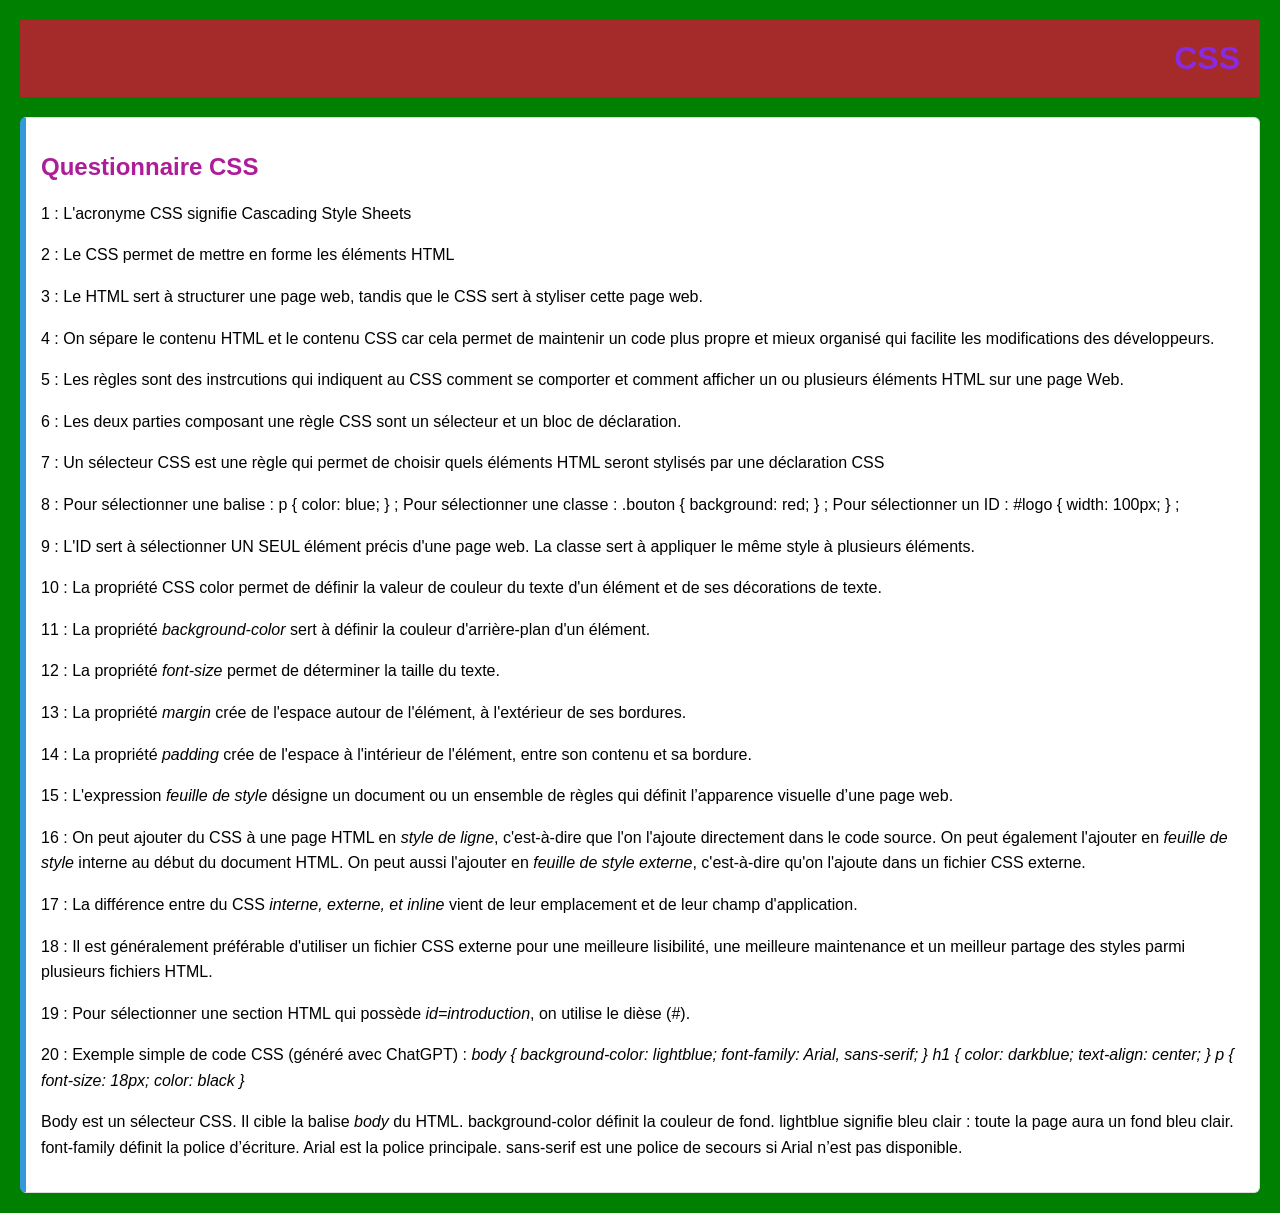
==== cssdecouverte.htm @ 3b2371d4 "Add files via upload" ====
<!DOCTYPE html>

<html>
<head>
    <title>CSS DECOUVERTE</title>
</head>

<link rel="stylesheet" href="nour.css">

<body>

    <header>
        <h1>CSS</h1>
    </header>


    <section id="intro">
        <h2>Questionnaire CSS</h2>

        <p>1 : L'acronyme CSS signifie Cascading Style Sheets</p>
        <p>2 : Le CSS permet de mettre en forme les éléments HTML</p>
        <p>3 : Le HTML sert à structurer une page web, tandis que le CSS sert à styliser cette page web. </p>
        <p>4 : On sépare le contenu HTML et le contenu CSS car cela permet de maintenir un code plus propre et mieux organisé qui facilite les modifications des développeurs.</p> 
        <p>5 : Les règles sont des instrcutions qui indiquent au CSS comment se comporter et comment afficher un ou plusieurs éléments HTML sur une page Web. </p>
        <p>6 : Les deux parties composant une règle CSS sont un sélecteur et un bloc de déclaration.</p>
        <p>7 : Un sélecteur CSS est une règle qui permet de choisir quels éléments HTML seront stylisés par une déclaration CSS</p>
        <p>8 : Pour sélectionner une balise : p { color: blue; } ;
           
            Pour sélectionner une classe : .bouton { background: red; } ;

            Pour sélectionner un ID : #logo { width: 100px; } ; </p>
        <p>9 : L'ID sert à sélectionner UN SEUL élément précis d'une page web.
               La classe sert à appliquer le même style à plusieurs éléments.</p>   
        <p>10 : La propriété CSS color permet de définir la valeur de couleur du texte d'un élément et de ses décorations de texte.</p>
        <p>11 : La propriété <i>background-color</i> sert à définir la couleur d'arrière-plan d'un élément.</p>
        <p>12 : La propriété <i>font-size</i> permet de déterminer la taille du texte.</p>
        <p>13 : La propriété <i>margin</i> crée de l'espace autour de l'élément, à l'extérieur de ses bordures.</p>
        <p>14 : La propriété <i>padding</i> crée de l'espace à l'intérieur de l'élément, entre son contenu et sa bordure.</p>
        <p>15 : L'expression <i>feuille de style</i> désigne un document ou un ensemble de règles qui définit l’apparence visuelle d’une page web.
        <p>16 : On peut ajouter du CSS à une page HTML en <i>style de ligne</i>, c'est-à-dire que l'on l'ajoute directement dans le code source.
                On peut également l'ajouter en <i>feuille de style</i> interne au début du document HTML.
                On peut aussi l'ajouter en <i>feuille de style externe</i>, c'est-à-dire qu'on l'ajoute dans un fichier CSS externe.</p> 
        <p>17 : La différence entre du CSS <i>interne, externe, et inline</i> vient de leur emplacement et de leur champ d'application.</p>
        <p>18 : Il est généralement préférable d'utiliser un fichier CSS externe pour une meilleure lisibilité, une meilleure maintenance et un meilleur partage des styles parmi plusieurs fichiers HTML. </p>
        <p>19 : Pour sélectionner une section HTML qui possède <i>id=introduction</i>, on utilise le dièse (#).</p> 
        <p>20 : Exemple simple de code CSS (généré avec ChatGPT) : <i>body {
  background-color: lightblue;
  font-family: Arial, sans-serif;
}

h1 {
  color: darkblue;
  text-align: center;
}

p {
  font-size: 18px;
  color: black }</i></p>

  <p>Body est un sélecteur CSS.

Il cible la balise <i>body</i> du HTML.

background-color définit la couleur de fond.

lightblue signifie bleu clair : toute la page aura un fond bleu clair.

font-family définit la police d’écriture.

Arial est la police principale.

sans-serif est une police de secours si Arial n’est pas disponible.</p>

          

         

        
       


    
  </body>       
</html>
---- nour.css ----
/* Style général de la page */
body {
    font-family: Impact, Haettenschweiler, 'Arial Narrow Bold', sans-serif, sans-serif;
    background-color: green;
    margin: 0;
    padding: 20px;
}

/* Header */
header {
    background-color: brown;
    color: blueviolet;
    padding: 20px;
    text-align: right;
}

/* Titres */
h1 {
    margin: 0;
}

h2 {
    color: #ad1d98;
}

/* Sections */
section {
    background-color: white;
    border: 1px solid #ddd;
    padding: 15px;
    margin-top: 20px;
    border-radius: 6px;
}

/* Style spécifique pour la section intro */
#intro {
    border-left: 6px solid #3498db;
}

/* Paragraphes */
p {
    font-family: 'Trebuchet MS', 'Lucida Sans Unicode', 'Lucida Grande', 'Lucida Sans', Arial, sans-serif;
    line-height: 1.6;
}

/* Liens */
a {
    color: #3498db;
    text-decoration: none;
}

a:hover {
    text-decoration: underline;
}

/* Images */
img {
    max-width: 100%;
    margin-top: 10px;
}

/* Ligne horizontale */
hr {
    margin: 30px 0;
}

.serge {
background-color: aquamarine;
 font-family: 'Times New Roman', Times, serif;
 


}
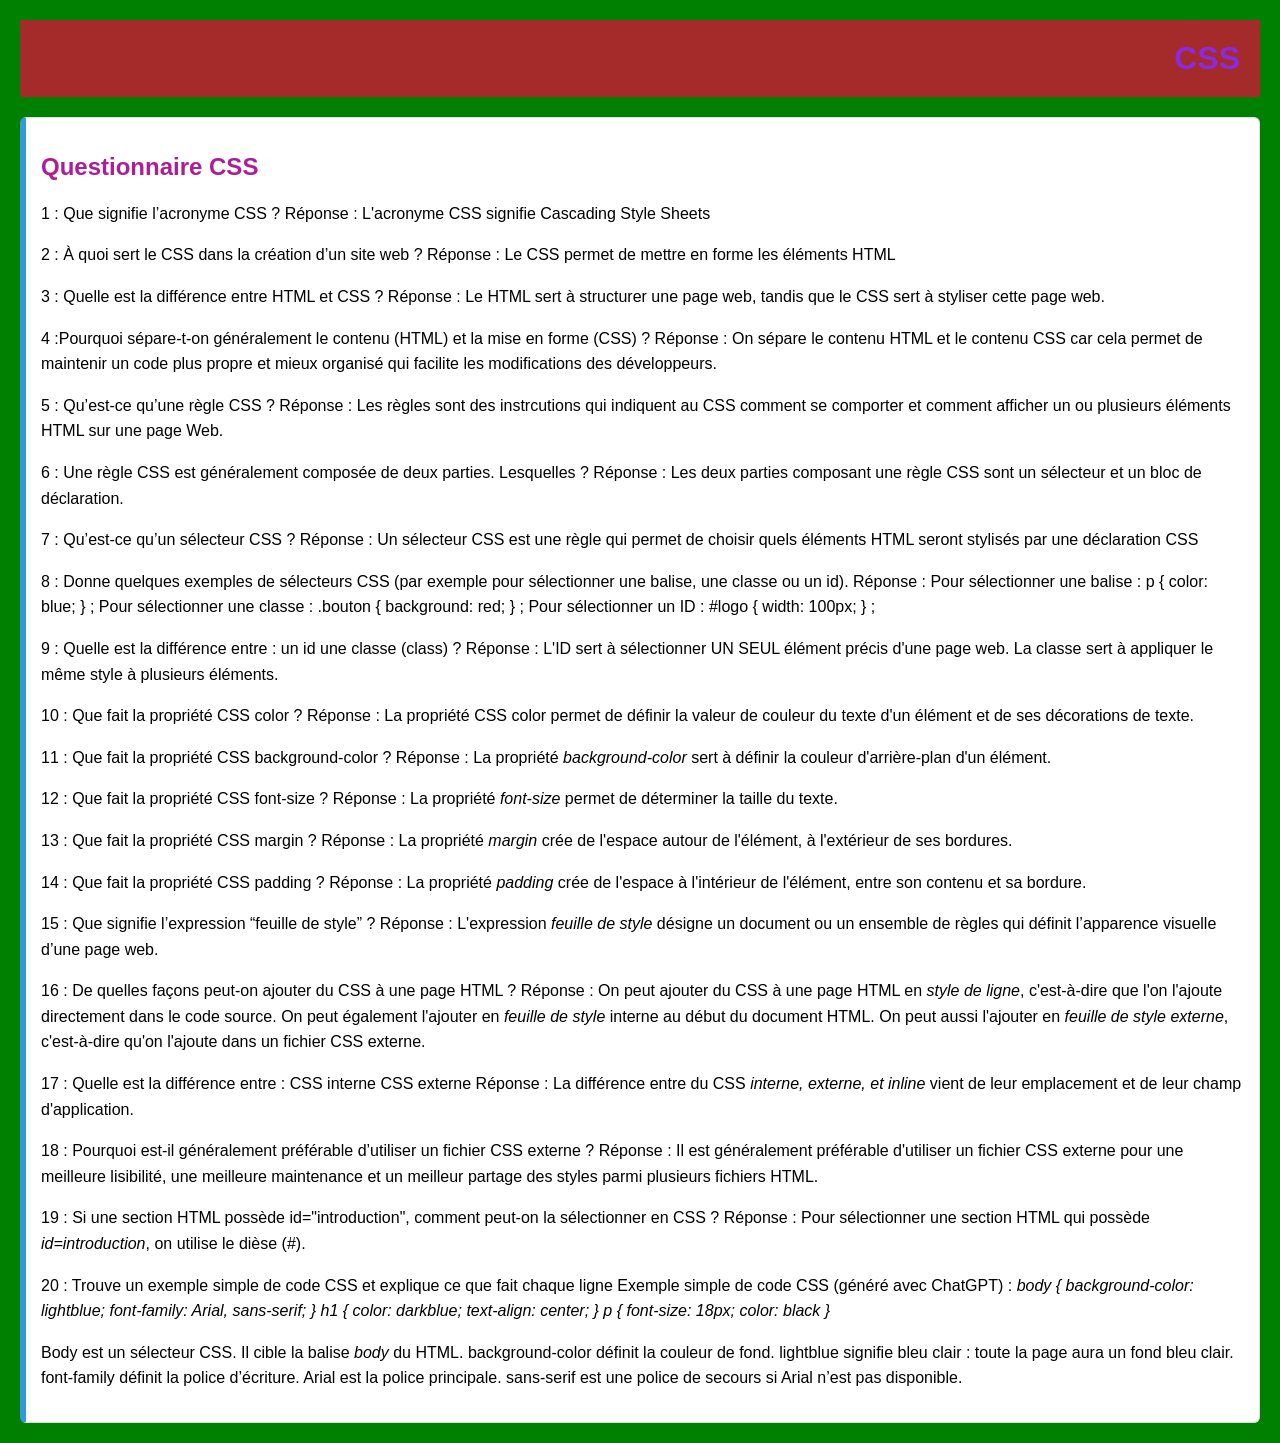
==== commit 08f5fe59: "Update cssdecouverte.htm" ====
--- a/cssdecouverte.htm
+++ b/cssdecouverte.htm
@@ -17,33 +17,79 @@
     <section id="intro">
         <h2>Questionnaire CSS</h2>
 
-        <p>1 : L'acronyme CSS signifie Cascading Style Sheets</p>
-        <p>2 : Le CSS permet de mettre en forme les éléments HTML</p>
-        <p>3 : Le HTML sert à structurer une page web, tandis que le CSS sert à styliser cette page web. </p>
-        <p>4 : On sépare le contenu HTML et le contenu CSS car cela permet de maintenir un code plus propre et mieux organisé qui facilite les modifications des développeurs.</p> 
-        <p>5 : Les règles sont des instrcutions qui indiquent au CSS comment se comporter et comment afficher un ou plusieurs éléments HTML sur une page Web. </p>
-        <p>6 : Les deux parties composant une règle CSS sont un sélecteur et un bloc de déclaration.</p>
-        <p>7 : Un sélecteur CSS est une règle qui permet de choisir quels éléments HTML seront stylisés par une déclaration CSS</p>
-        <p>8 : Pour sélectionner une balise : p { color: blue; } ;
-           
-            Pour sélectionner une classe : .bouton { background: red; } ;
+        <p>1 : Que signifie l’acronyme CSS ?
+         Réponse :  L'acronyme CSS signifie Cascading Style Sheets</p>
+      
+        <p>2 : À quoi sert le CSS dans la création d’un site web ?
+        Réponse :   Le CSS permet de mettre en forme les éléments HTML</p>
 
+        <p>3 : Quelle est la différence entre HTML et CSS ?
+          Réponse :  Le HTML sert à structurer une page web, tandis que le CSS sert à styliser cette page web. </p>
+
+        <p>4 :Pourquoi sépare-t-on généralement le contenu (HTML) et la mise en forme (CSS) ?
+        Réponse :  On sépare le contenu HTML et le contenu CSS car cela permet de maintenir un code plus propre et mieux organisé qui facilite les modifications des développeurs.</p> 
+
+        <p>5 : Qu’est-ce qu’une règle CSS ?
+        Réponse :  Les règles sont des instrcutions qui indiquent au CSS comment se comporter et comment afficher un ou plusieurs éléments HTML sur une page Web. </p>
+
+        <p>6 : Une règle CSS est généralement composée de deux parties. Lesquelles ?
+       Réponse : Les deux parties composant une règle CSS sont un sélecteur et un bloc de déclaration.</p>
+
+        <p>7 : Qu’est-ce qu’un sélecteur CSS ?
+          Réponse : Un sélecteur CSS est une règle qui permet de choisir quels éléments HTML seront stylisés par une déclaration CSS</p>
+
+        <p>8 : Donne quelques exemples de sélecteurs CSS (par exemple pour sélectionner une balise, une classe ou un id).
+         Réponse : Pour sélectionner une balise : p { color: blue; } ;
+           Pour sélectionner une classe : .bouton { background: red; } ;
             Pour sélectionner un ID : #logo { width: 100px; } ; </p>
-        <p>9 : L'ID sert à sélectionner UN SEUL élément précis d'une page web.
-               La classe sert à appliquer le même style à plusieurs éléments.</p>   
-        <p>10 : La propriété CSS color permet de définir la valeur de couleur du texte d'un élément et de ses décorations de texte.</p>
-        <p>11 : La propriété <i>background-color</i> sert à définir la couleur d'arrière-plan d'un élément.</p>
-        <p>12 : La propriété <i>font-size</i> permet de déterminer la taille du texte.</p>
-        <p>13 : La propriété <i>margin</i> crée de l'espace autour de l'élément, à l'extérieur de ses bordures.</p>
-        <p>14 : La propriété <i>padding</i> crée de l'espace à l'intérieur de l'élément, entre son contenu et sa bordure.</p>
-        <p>15 : L'expression <i>feuille de style</i> désigne un document ou un ensemble de règles qui définit l’apparence visuelle d’une page web.
-        <p>16 : On peut ajouter du CSS à une page HTML en <i>style de ligne</i>, c'est-à-dire que l'on l'ajoute directement dans le code source.
+
+        <p>9 : Quelle est la différence entre :
+
+un id
+
+une classe (class) ?
+          Réponse : L'ID sert à sélectionner UN SEUL élément précis d'une page web.
+          La classe sert à appliquer le même style à plusieurs éléments.</p> 
+
+        <p>10 : Que fait la propriété CSS color ?
+        Réponse : La propriété CSS color permet de définir la valeur de couleur du texte d'un élément et de ses décorations de texte.</p>
+
+        <p>11 : Que fait la propriété CSS background-color ?
+       Réponse : La propriété <i>background-color</i> sert à définir la couleur d'arrière-plan d'un élément.</p>
+
+        <p>12 : Que fait la propriété CSS font-size ?
+        Réponse : La propriété <i>font-size</i> permet de déterminer la taille du texte.</p>
+
+        <p>13 : Que fait la propriété CSS margin ?
+          Réponse : La propriété <i>margin</i> crée de l'espace autour de l'élément, à l'extérieur de ses bordures.</p>
+
+        <p>14 : Que fait la propriété CSS padding ? 
+          Réponse : La propriété <i>padding</i> crée de l'espace à l'intérieur de l'élément, entre son contenu et sa bordure.</p>
+
+        <p>15 : Que signifie l’expression “feuille de style” ?
+         Réponse : L'expression <i>feuille de style</i> désigne un document ou un ensemble de règles qui définit l’apparence visuelle d’une page web.
+
+ <p>16 : De quelles façons peut-on ajouter du CSS à une page HTML ?
+          Réponse : On peut ajouter du CSS à une page HTML en <i>style de ligne</i>, c'est-à-dire que l'on l'ajoute directement dans le code source.
                 On peut également l'ajouter en <i>feuille de style</i> interne au début du document HTML.
                 On peut aussi l'ajouter en <i>feuille de style externe</i>, c'est-à-dire qu'on l'ajoute dans un fichier CSS externe.</p> 
-        <p>17 : La différence entre du CSS <i>interne, externe, et inline</i> vient de leur emplacement et de leur champ d'application.</p>
-        <p>18 : Il est généralement préférable d'utiliser un fichier CSS externe pour une meilleure lisibilité, une meilleure maintenance et un meilleur partage des styles parmi plusieurs fichiers HTML. </p>
-        <p>19 : Pour sélectionner une section HTML qui possède <i>id=introduction</i>, on utilise le dièse (#).</p> 
-        <p>20 : Exemple simple de code CSS (généré avec ChatGPT) : <i>body {
+
+        <p>17 : Quelle est la différence entre :
+
+CSS interne
+
+CSS externe
+
+ Réponse : La différence entre du CSS <i>interne, externe, et inline</i> vient de leur emplacement et de leur champ d'application.</p>
+
+        <p>18 : Pourquoi est-il généralement préférable d’utiliser un fichier CSS externe ?
+        Réponse : Il est généralement préférable d'utiliser un fichier CSS externe pour une meilleure lisibilité, une meilleure maintenance et un meilleur partage des styles parmi plusieurs fichiers HTML. </p>
+
+        <p>19 : Si une section HTML possède id="introduction", comment peut-on la sélectionner en CSS ?
+          Réponse : Pour sélectionner une section HTML qui possède <i>id=introduction</i>, on utilise le dièse (#).</p> 
+
+        <p>20 : Trouve un exemple simple de code CSS et explique ce que fait chaque ligne 
+          Exemple simple de code CSS (généré avec ChatGPT) : <i>body {
   background-color: lightblue;
   font-family: Arial, sans-serif;
 }
@@ -81,4 +127,4 @@
 
     
   </body>       
-</html>+</html>
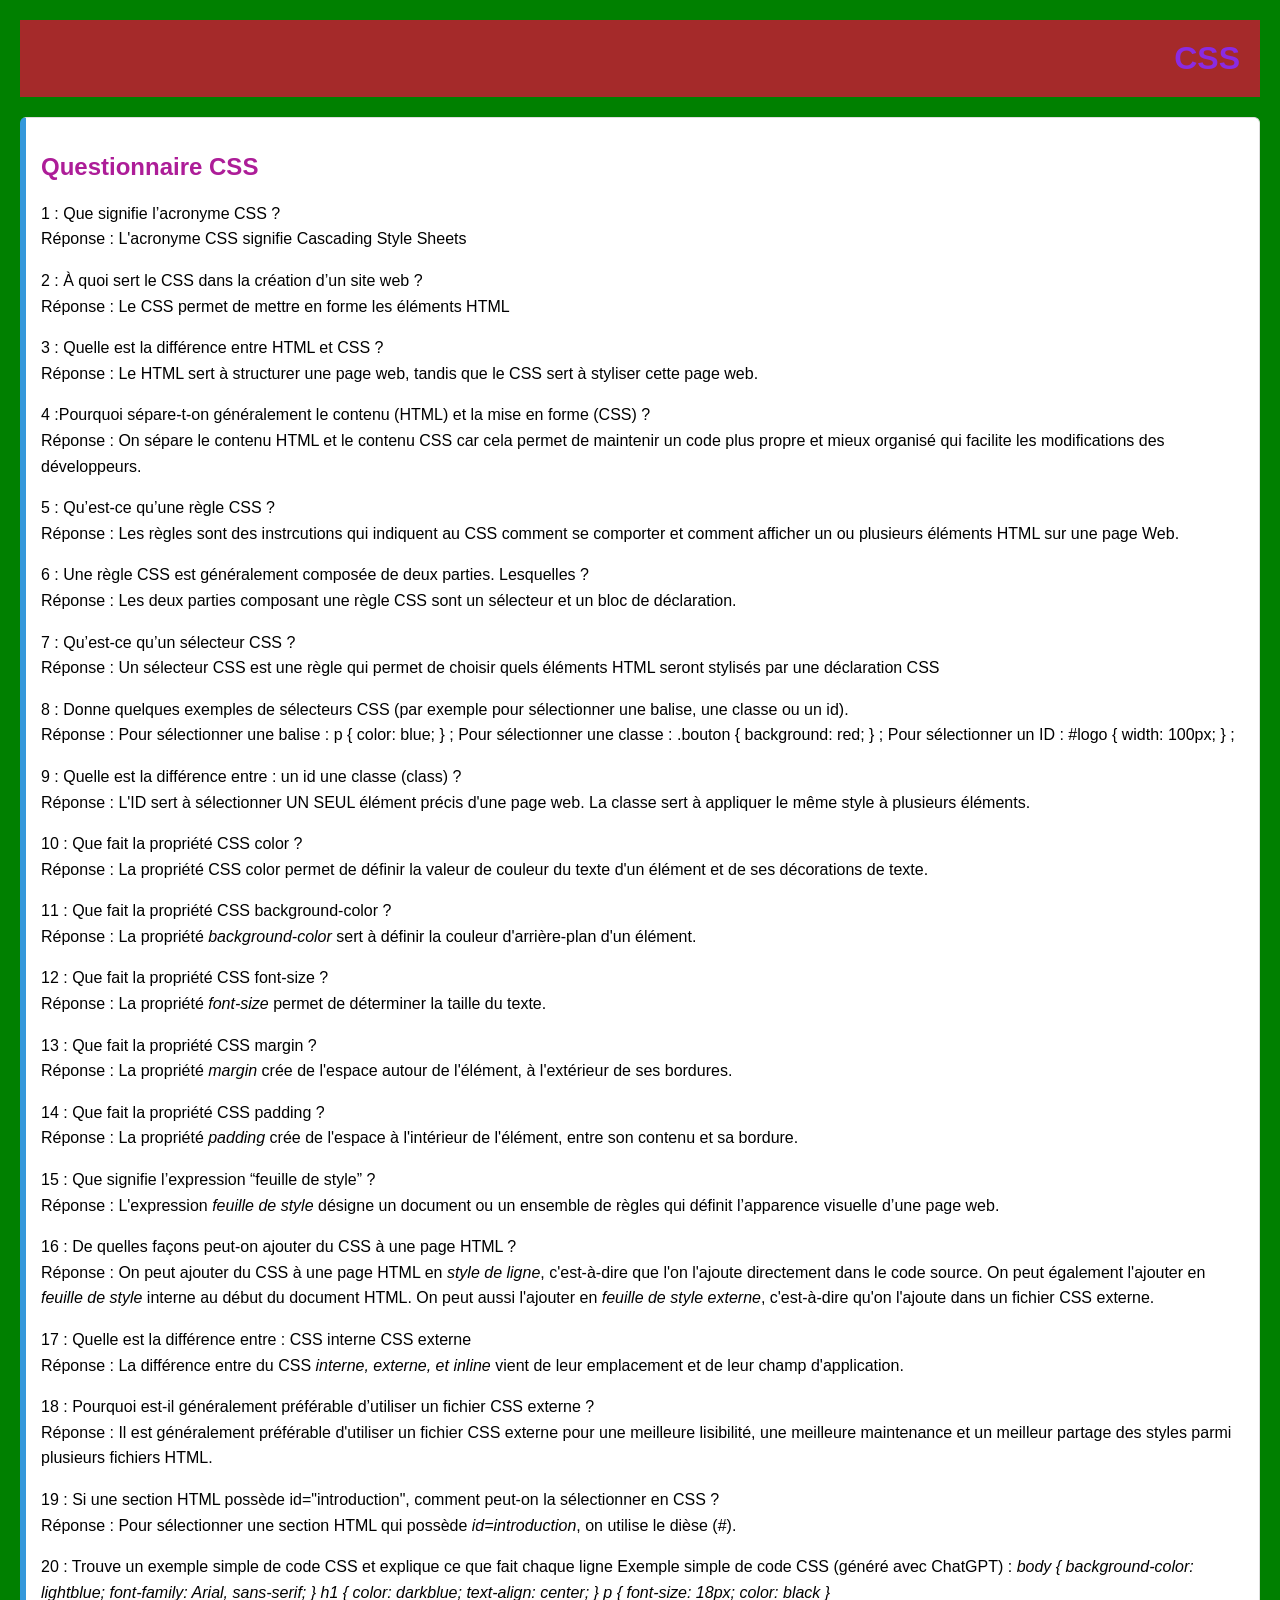
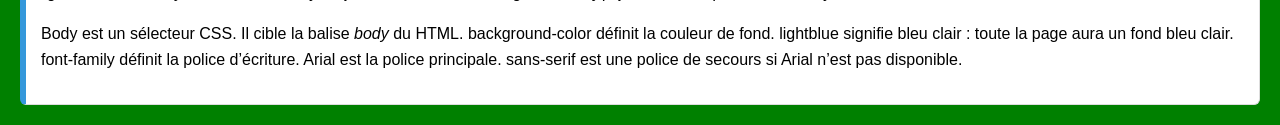
==== commit aba65ac5: "Update cssdecouverte.htm" ====
--- a/cssdecouverte.htm
+++ b/cssdecouverte.htm
@@ -18,28 +18,28 @@
         <h2>Questionnaire CSS</h2>
 
         <p>1 : Que signifie l’acronyme CSS ?
-         Réponse :  L'acronyme CSS signifie Cascading Style Sheets</p>
+         <br>Réponse :  L'acronyme CSS signifie Cascading Style Sheets</p>
       
         <p>2 : À quoi sert le CSS dans la création d’un site web ?
-        Réponse :   Le CSS permet de mettre en forme les éléments HTML</p>
+        <br>Réponse :   Le CSS permet de mettre en forme les éléments HTML</p>
 
         <p>3 : Quelle est la différence entre HTML et CSS ?
-          Réponse :  Le HTML sert à structurer une page web, tandis que le CSS sert à styliser cette page web. </p>
+          <br>Réponse :  Le HTML sert à structurer une page web, tandis que le CSS sert à styliser cette page web. </p>
 
         <p>4 :Pourquoi sépare-t-on généralement le contenu (HTML) et la mise en forme (CSS) ?
-        Réponse :  On sépare le contenu HTML et le contenu CSS car cela permet de maintenir un code plus propre et mieux organisé qui facilite les modifications des développeurs.</p> 
+        <br>Réponse :  On sépare le contenu HTML et le contenu CSS car cela permet de maintenir un code plus propre et mieux organisé qui facilite les modifications des développeurs.</p> 
 
         <p>5 : Qu’est-ce qu’une règle CSS ?
-        Réponse :  Les règles sont des instrcutions qui indiquent au CSS comment se comporter et comment afficher un ou plusieurs éléments HTML sur une page Web. </p>
+        <br>Réponse :  Les règles sont des instrcutions qui indiquent au CSS comment se comporter et comment afficher un ou plusieurs éléments HTML sur une page Web. </p>
 
         <p>6 : Une règle CSS est généralement composée de deux parties. Lesquelles ?
-       Réponse : Les deux parties composant une règle CSS sont un sélecteur et un bloc de déclaration.</p>
+       <br>Réponse : Les deux parties composant une règle CSS sont un sélecteur et un bloc de déclaration.</p>
 
         <p>7 : Qu’est-ce qu’un sélecteur CSS ?
-          Réponse : Un sélecteur CSS est une règle qui permet de choisir quels éléments HTML seront stylisés par une déclaration CSS</p>
+          <br>Réponse : Un sélecteur CSS est une règle qui permet de choisir quels éléments HTML seront stylisés par une déclaration CSS</p>
 
         <p>8 : Donne quelques exemples de sélecteurs CSS (par exemple pour sélectionner une balise, une classe ou un id).
-         Réponse : Pour sélectionner une balise : p { color: blue; } ;
+         <br>Réponse : Pour sélectionner une balise : p { color: blue; } ;
            Pour sélectionner une classe : .bouton { background: red; } ;
             Pour sélectionner un ID : #logo { width: 100px; } ; </p>
 
@@ -48,29 +48,29 @@
 un id
 
 une classe (class) ?
-          Réponse : L'ID sert à sélectionner UN SEUL élément précis d'une page web.
+          <br>Réponse : L'ID sert à sélectionner UN SEUL élément précis d'une page web.
           La classe sert à appliquer le même style à plusieurs éléments.</p> 
 
         <p>10 : Que fait la propriété CSS color ?
-        Réponse : La propriété CSS color permet de définir la valeur de couleur du texte d'un élément et de ses décorations de texte.</p>
+        <br>Réponse : La propriété CSS color permet de définir la valeur de couleur du texte d'un élément et de ses décorations de texte.</p>
 
         <p>11 : Que fait la propriété CSS background-color ?
-       Réponse : La propriété <i>background-color</i> sert à définir la couleur d'arrière-plan d'un élément.</p>
+       <br>Réponse : La propriété <i>background-color</i> sert à définir la couleur d'arrière-plan d'un élément.</p>
 
         <p>12 : Que fait la propriété CSS font-size ?
-        Réponse : La propriété <i>font-size</i> permet de déterminer la taille du texte.</p>
+        <br>Réponse : La propriété <i>font-size</i> permet de déterminer la taille du texte.</p>
 
         <p>13 : Que fait la propriété CSS margin ?
-          Réponse : La propriété <i>margin</i> crée de l'espace autour de l'élément, à l'extérieur de ses bordures.</p>
+          <br>Réponse : La propriété <i>margin</i> crée de l'espace autour de l'élément, à l'extérieur de ses bordures.</p>
 
         <p>14 : Que fait la propriété CSS padding ? 
-          Réponse : La propriété <i>padding</i> crée de l'espace à l'intérieur de l'élément, entre son contenu et sa bordure.</p>
+          <br>Réponse : La propriété <i>padding</i> crée de l'espace à l'intérieur de l'élément, entre son contenu et sa bordure.</p>
 
         <p>15 : Que signifie l’expression “feuille de style” ?
-         Réponse : L'expression <i>feuille de style</i> désigne un document ou un ensemble de règles qui définit l’apparence visuelle d’une page web.
+         <br>Réponse : L'expression <i>feuille de style</i> désigne un document ou un ensemble de règles qui définit l’apparence visuelle d’une page web.
 
  <p>16 : De quelles façons peut-on ajouter du CSS à une page HTML ?
-          Réponse : On peut ajouter du CSS à une page HTML en <i>style de ligne</i>, c'est-à-dire que l'on l'ajoute directement dans le code source.
+          <br>Réponse : On peut ajouter du CSS à une page HTML en <i>style de ligne</i>, c'est-à-dire que l'on l'ajoute directement dans le code source.
                 On peut également l'ajouter en <i>feuille de style</i> interne au début du document HTML.
                 On peut aussi l'ajouter en <i>feuille de style externe</i>, c'est-à-dire qu'on l'ajoute dans un fichier CSS externe.</p> 
 
@@ -80,13 +80,13 @@
 
 CSS externe
 
- Réponse : La différence entre du CSS <i>interne, externe, et inline</i> vient de leur emplacement et de leur champ d'application.</p>
+ <br>Réponse : La différence entre du CSS <i>interne, externe, et inline</i> vient de leur emplacement et de leur champ d'application.</p>
 
         <p>18 : Pourquoi est-il généralement préférable d’utiliser un fichier CSS externe ?
-        Réponse : Il est généralement préférable d'utiliser un fichier CSS externe pour une meilleure lisibilité, une meilleure maintenance et un meilleur partage des styles parmi plusieurs fichiers HTML. </p>
+        <br>Réponse : Il est généralement préférable d'utiliser un fichier CSS externe pour une meilleure lisibilité, une meilleure maintenance et un meilleur partage des styles parmi plusieurs fichiers HTML. </p>
 
         <p>19 : Si une section HTML possède id="introduction", comment peut-on la sélectionner en CSS ?
-          Réponse : Pour sélectionner une section HTML qui possède <i>id=introduction</i>, on utilise le dièse (#).</p> 
+          <br>Réponse : Pour sélectionner une section HTML qui possède <i>id=introduction</i>, on utilise le dièse (#).</p> 
 
         <p>20 : Trouve un exemple simple de code CSS et explique ce que fait chaque ligne 
           Exemple simple de code CSS (généré avec ChatGPT) : <i>body {
